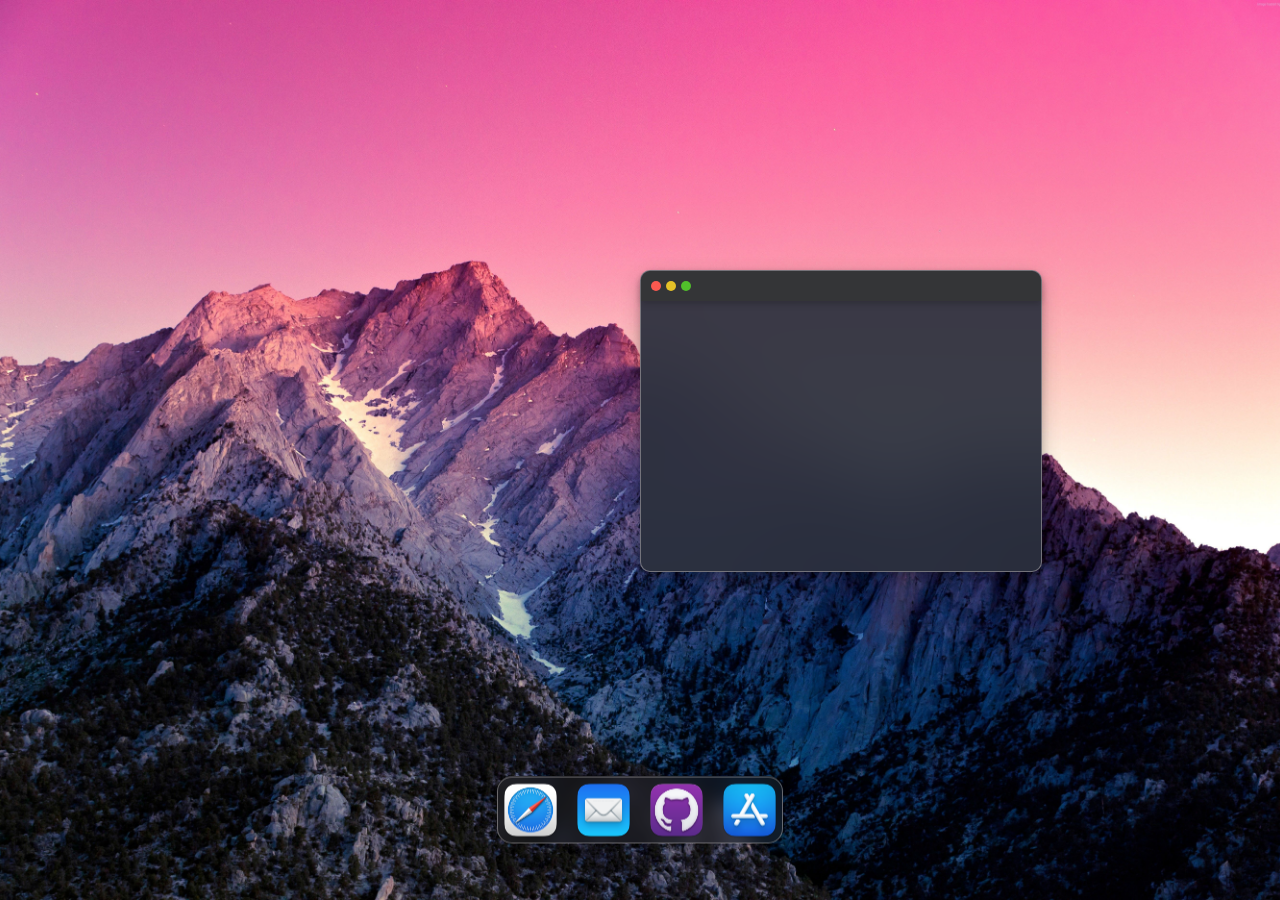
==== Insight/index.html @ 348e9885 "animation[shrink,grow]" ====
<!DOCTYPE html>
<html lang="en">

<head>
    <meta charset="UTF-8">
    <meta http-equiv="X-UA-Compatible" content="IE=edge">
    <meta name="viewport" content="width=device-width, initial-scale=1.0">
    <link rel="stylesheet" href="./src/css/style.css">
    <script src="./src/js/control.js" defer></script>
    
    <title>Insight</title>
</head>

<body>
    <header>
        <div class="animation">
            
        </div>
    </header>
    <main>
        <div id="safari" class="windowed">                        
            <div class="safari-panel">
                <div class="resizer"> </div>
                <div class="dots">
                    <div class="dot red"></div>
                    <div class="dot yellow" onclick="showApp('safari')"></div>
                    <div class="dot green" onclick="maximalize('safari')"></div>
                </div> 
            </div>
            <div class="safari-content">
            </div>
        </div>


        <div id="appstore" class="hidden">
            <div class="box place hidden"><div class="icon youtube" draggable="true" onclick="window.location.href='../MyTube/index.html'"></div></div>
            <div class="box place hidden"><div class="icon menu" draggable="true"></div></div>
            <div class="box place hidden"></div>
            <div class="box place hidden"></div>
            <div class="box place hidden"></div>
            <div class="box place hidden"></div>
            <div class="box place hidden"></div>
            <div class="box place hidden"></div>
        </div>       
    </main>
    <footer>
        <div class="main-panel place">
            <button class="icon safari" draggable="true" onclick="showApp('safari')"></button>
            <button class="icon mail" draggable="true" onclick="window.location.href='mailto:misuraskate@seznam.cz?subject=ahoj'"></button>
            <button class="icon github" draggable="true" onclick="window.location.href='https://github.com/Denisprosim'"></button>
            <button class="icon appstore" onclick="showApp('appstore')"></button>           
        </div>
    </footer>
</body>
<script src="./src/js/main.js"></script>
</html>
---- Insight/src/css/style.css ----
body {
    margin: 0;
    background-image: url(../img/mountains.jpg);
    background-size: cover;
    background-position: center center;
    background-repeat: no-repeat;
    background-attachment: fixed;
}
.main-panel {
    position: absolute;
    top: 90%;
    left: 50%;
    z-index: 10;
    -moz-transform: translateX(-50%) translateY(-50%);
    -webkit-transform: translateX(-50%) translateY(-50%);
    transform: translateX(-50%) translateY(-50%);
    height: auto;
    background-color:rgba(49, 49, 49, 0.247);
    backdrop-filter: blur(10px);
    -webkit-backdrop-filter: blur(10px);
    display: flex;
    flex-direction: row;
    justify-content: center;
    max-width: fit-content;
    border: 1px solid rgba(185, 181, 181, 0.507);
    gap: 0.5rem;
    border-radius: 15px;
    box-shadow: 0 2px 6px 0 rgba(0, 0, 0, 0.2),
     0 4px 18px 0 rgba(0, 0, 0, 0.19);

}

#safari {
    box-shadow: 0 4px 8px 0 rgba(0, 0, 0, 0.2),
    0 6px 20px 0 rgba(0, 0, 0, 0.19);
    background-color:#2a303cec;
    backdrop-filter: blur(40px);
}
@keyframes grow {
    0% {
        transform: scale(0);    
    }

    100% {
        transform: scale(1); 
    }
}
.hidden {
    display: none;
}
.grow {
    animation: grow 0.2s ease-out;
}
.shrink {
    animation: shrink 0.2s ease-in;
}

@keyframes shrink {
    0% {
        transform: scale(1);    
    }

    100% {
        transform: scale(0);
        display: none;
        
    }
}
.windowed {
    position: absolute;
    top: 30%;
    left: 50%;
    width: 400px;
    height: 300px;
    border: 1px solid rgba(185, 181, 181, 0.507);
    border-radius: 10px;
}
.fullsize {
    position: static;
    width: 100%;
    height: 100vh;
}
.safari-panel {
    position: relative;
    width: auto;
    height: 30px;
    border-radius: 10px 10px 0 0;
    background-color:#343537;
    background-color: linear-gradient(#323234, #38393b);
    box-shadow: 0 3px 7px 0 rgba(0, 0, 0, 0.2);
    
}
.resizer {
    position: relative;
    float: right;
    width: 10px;
    height: 10px;
    background-color: transparent;
}
.resizer:hover {
    cursor: sw-resize;
}
.dots {
    position: relative;
    top: 10px;
    left: 10px;
    display: flex;
    flex-direction: row;
    justify-content:left;
    gap: 5px;
}
.dot {
    width: 10px;
    height: 10px;
    border-radius: 50%;  
}
.dot:hover {
    border: 0.5px solid rgba(185, 181, 181, 0.507);
    cursor: pointer;
}

.green {background-color: #51c02b;}
.red {background-color: #fc5950;}
.yellow {background-color: #e4c128;}

#appstore {
    margin-top: 100px;
    background-color: #333;
    max-width: fit-content;
    display: grid;
    grid-template-columns: auto auto auto auto;
    margin: auto;
}

.box {
    width: 60px;
    height: 60px;
}
.icon { 
    place-self: center;
    background-size: cover;
    border: none;
    background-color: transparent;
    height: 65px;
    width: 65px;  
    border-radius: 10px;
    transition: all .2s ease-in-out;  
}
.icon:hover {
    transform: scale(1.1);
    cursor: pointer;
}
.icon:active {
    transform: scale(0.9);
}


.menu {background-image: url(../img/finder.png);}
.mail {background-image: url(../img/mail.png);}
.github {background-image: url(../img/github.png);}
.appstore {background-image: url(../img/appstore.png);}
.youtube {background-image: url(../img/youtube.png);}
.safari {background-image: url(../img/safari.png);}
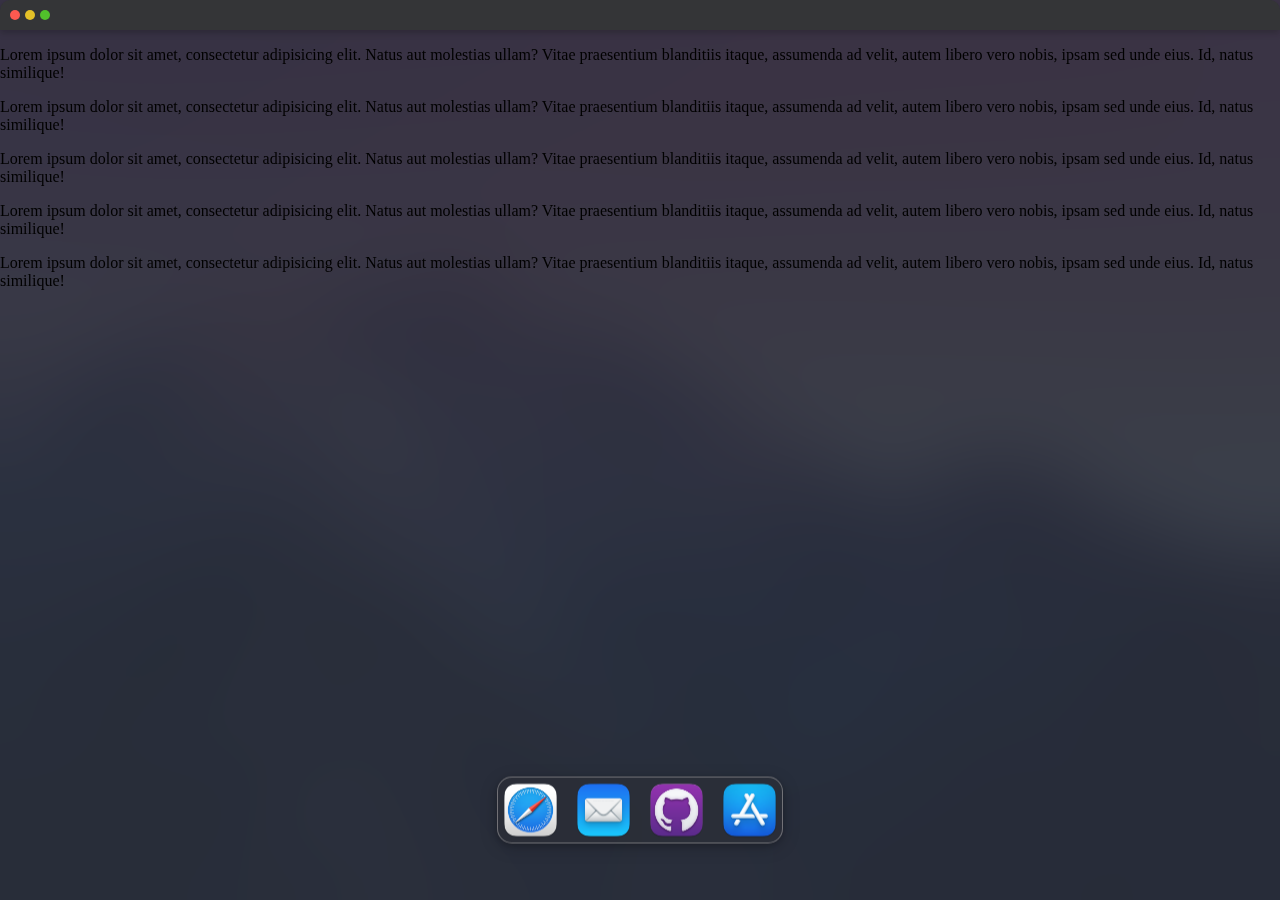
==== commit 806c82b3: "minor bugfix + more bugs appear" ====
--- a/Insight/index.html
+++ b/Insight/index.html
@@ -6,49 +6,62 @@
     <meta http-equiv="X-UA-Compatible" content="IE=edge">
     <meta name="viewport" content="width=device-width, initial-scale=1.0">
     <link rel="stylesheet" href="./src/css/style.css">
+    <link rel="stylesheet" href="./src/css/portfolio.css">
     <script src="./src/js/control.js" defer></script>
-    
+
     <title>Insight</title>
 </head>
 
 <body>
-    <header>
-        <div class="animation">
-            
-        </div>
-    </header>
+    <footer>
+
+    </footer>
     <main>
-        <div id="safari" class="windowed">                        
+        <div id="safari" class="fullsize">
+            <div class="resizer se"> </div>
             <div class="safari-panel">
-                <div class="resizer"> </div>
                 <div class="dots">
                     <div class="dot red"></div>
                     <div class="dot yellow" onclick="showApp('safari')"></div>
                     <div class="dot green" onclick="maximalize('safari')"></div>
-                </div> 
+                </div>
             </div>
             <div class="safari-content">
+                <div class="safari-content-header">                  
+                </div>
+                <div class="safari-content-main">
+                    <p>Lorem ipsum dolor sit amet, consectetur adipisicing elit. Natus aut molestias ullam? Vitae praesentium blanditiis itaque, assumenda ad velit, autem libero vero nobis, ipsam sed unde eius. Id, natus similique!</p>
+                    <p>Lorem ipsum dolor sit amet, consectetur adipisicing elit. Natus aut molestias ullam? Vitae praesentium blanditiis itaque, assumenda ad velit, autem libero vero nobis, ipsam sed unde eius. Id, natus similique!</p>
+                    <p>Lorem ipsum dolor sit amet, consectetur adipisicing elit. Natus aut molestias ullam? Vitae praesentium blanditiis itaque, assumenda ad velit, autem libero vero nobis, ipsam sed unde eius. Id, natus similique!</p>
+                    <p>Lorem ipsum dolor sit amet, consectetur adipisicing elit. Natus aut molestias ullam? Vitae praesentium blanditiis itaque, assumenda ad velit, autem libero vero nobis, ipsam sed unde eius. Id, natus similique!</p>
+                    <p>Lorem ipsum dolor sit amet, consectetur adipisicing elit. Natus aut molestias ullam? Vitae praesentium blanditiis itaque, assumenda ad velit, autem libero vero nobis, ipsam sed unde eius. Id, natus similique!</p>
+                </div>
+                <div class="safari-content-footer"></div>
             </div>
         </div>
-
-
         <div id="appstore" class="hidden">
-            <div class="box place hidden"><div class="icon youtube" draggable="true" onclick="window.location.href='../MyTube/index.html'"></div></div>
-            <div class="box place hidden"><div class="icon menu" draggable="true"></div></div>
+            <div class="box place hidden">
+                <div class="icon youtube" draggable="true" onclick="window.location.href='../MyTube/index.html'"></div>
+            </div>
+            <div class="box place hidden">
+                <div class="icon menu" draggable="true"></div>
+            </div>
             <div class="box place hidden"></div>
             <div class="box place hidden"></div>
             <div class="box place hidden"></div>
             <div class="box place hidden"></div>
             <div class="box place hidden"></div>
             <div class="box place hidden"></div>
-        </div>       
+        </div>
     </main>
     <footer>
         <div class="main-panel place">
             <button class="icon safari" draggable="true" onclick="showApp('safari')"></button>
-            <button class="icon mail" draggable="true" onclick="window.location.href='mailto:misuraskate@seznam.cz?subject=ahoj'"></button>
-            <button class="icon github" draggable="true" onclick="window.location.href='https://github.com/Denisprosim'"></button>
-            <button class="icon appstore" onclick="showApp('appstore')"></button>           
+            <button class="icon mail" draggable="true"
+                onclick="window.location.href='mailto:misuraskate@seznam.cz?subject=ahoj'"></button>
+            <button class="icon github" draggable="true"
+                onclick="window.location.href='https://github.com/Denisprosim'"></button>
+            <button class="icon appstore" onclick="showApp('appstore')"></button>
         </div>
     </footer>
 </body>
--- a/Insight/src/css/style.css
+++ b/Insight/src/css/style.css
@@ -27,14 +27,18 @@
     border-radius: 15px;
     box-shadow: 0 2px 6px 0 rgba(0, 0, 0, 0.2),
      0 4px 18px 0 rgba(0, 0, 0, 0.19);
+}
+#safari {
 
-}
-
-#safari {
-    box-shadow: 0 4px 8px 0 rgba(0, 0, 0, 0.2),
-    0 6px 20px 0 rgba(0, 0, 0, 0.19);
+    box-shadow: rgba(0, 0, 0, 0.56) 0px 22px 70px 4px;
     background-color:#2a303cec;
     backdrop-filter: blur(40px);
+}
+.hidden {
+    display: none;
+}
+.grow-animation {
+    animation: grow 0.2s ease-out;
 }
 @keyframes grow {
     0% {
@@ -45,40 +49,52 @@
         transform: scale(1); 
     }
 }
-.hidden {
-    display: none;
-}
-.grow {
-    animation: grow 0.2s ease-out;
-}
-.shrink {
+.shrink-animation {
     animation: shrink 0.2s ease-in;
 }
-
 @keyframes shrink {
     0% {
         transform: scale(1);    
     }
-
     100% {
         transform: scale(0);
         display: none;
-        
     }
 }
 .windowed {
     position: absolute;
     top: 30%;
-    left: 50%;
-    width: 400px;
-    height: 300px;
+    left: 40%;
+    min-width: 300px;
+    min-height: 200px;
     border: 1px solid rgba(185, 181, 181, 0.507);
     border-radius: 10px;
 }
+@keyframes shrinkWindowed {
+    0% {
+        transform: scale(1);    
+    }
+    100% {
+        transform: scale(0);
+        display: none;
+    }
+}
 .fullsize {
-    position: static;
+    animation: growFullsize 0.2s ease-out; 
+    position: fixed;
+    left: 0;
+    top: 0;
     width: 100%;
-    height: 100vh;
+    height: 100vh;   
+}
+@keyframes growFullsize {
+    0% {
+        transform: scale(0);    
+    }
+    100% {
+        transform: scale(1);
+        display: none;
+    }
 }
 .safari-panel {
     position: relative;
@@ -91,14 +107,16 @@
     
 }
 .resizer {
-    position: relative;
-    float: right;
+    position: absolute;
     width: 10px;
     height: 10px;
+    z-index: 1;
     background-color: transparent;
 }
-.resizer:hover {
-    cursor: sw-resize;
+.se {
+    bottom: +1px;
+    right: +1px;
+    cursor: se-resize;
 }
 .dots {
     position: relative;
@@ -115,7 +133,6 @@
     border-radius: 50%;  
 }
 .dot:hover {
-    border: 0.5px solid rgba(185, 181, 181, 0.507);
     cursor: pointer;
 }
 
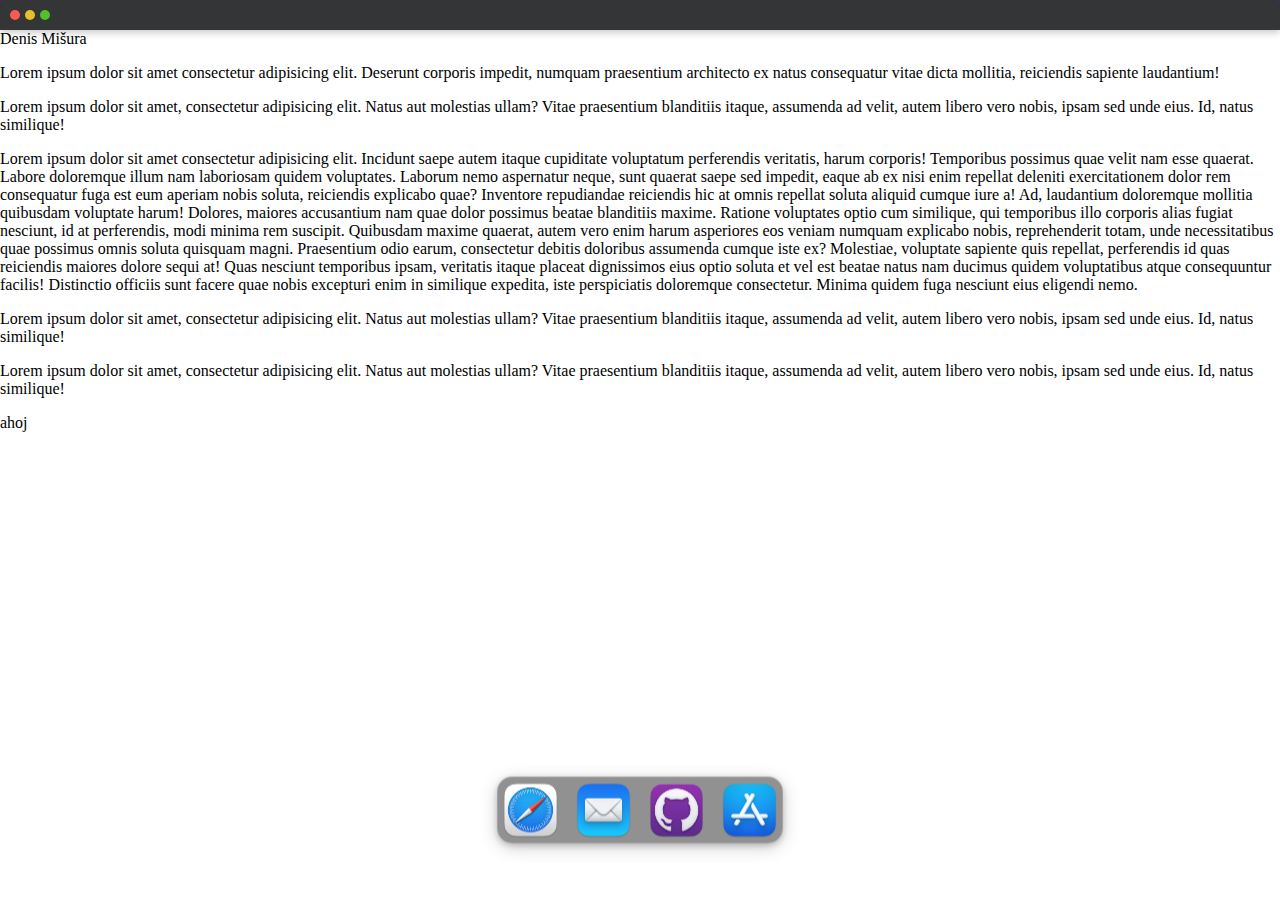
==== commit 9cc6c77b: "overflow feature" ====
--- a/Insight/index.html
+++ b/Insight/index.html
@@ -13,9 +13,9 @@
 </head>
 
 <body>
-    <footer>
+    <header>
 
-    </footer>
+    </header>
     <main>
         <div id="safari" class="fullsize">
             <div class="resizer se"> </div>
@@ -27,16 +27,19 @@
                 </div>
             </div>
             <div class="safari-content">
-                <div class="safari-content-header">                  
+                <div class="safari-content-header"> 
+                    Denis Mišura                 
                 </div>
                 <div class="safari-content-main">
+                    <p>Lorem ipsum dolor sit amet consectetur adipisicing elit. Deserunt corporis impedit, numquam praesentium architecto ex natus consequatur vitae dicta mollitia, reiciendis sapiente laudantium!</p>
                     <p>Lorem ipsum dolor sit amet, consectetur adipisicing elit. Natus aut molestias ullam? Vitae praesentium blanditiis itaque, assumenda ad velit, autem libero vero nobis, ipsam sed unde eius. Id, natus similique!</p>
-                    <p>Lorem ipsum dolor sit amet, consectetur adipisicing elit. Natus aut molestias ullam? Vitae praesentium blanditiis itaque, assumenda ad velit, autem libero vero nobis, ipsam sed unde eius. Id, natus similique!</p>
-                    <p>Lorem ipsum dolor sit amet, consectetur adipisicing elit. Natus aut molestias ullam? Vitae praesentium blanditiis itaque, assumenda ad velit, autem libero vero nobis, ipsam sed unde eius. Id, natus similique!</p>
+                    <p>Lorem ipsum dolor sit amet consectetur adipisicing elit. Incidunt saepe autem itaque cupiditate voluptatum perferendis veritatis, harum corporis! Temporibus possimus quae velit nam esse quaerat. Labore doloremque illum nam laboriosam quidem voluptates. Laborum nemo aspernatur neque, sunt quaerat saepe sed impedit, eaque ab ex nisi enim repellat deleniti exercitationem dolor rem consequatur fuga est eum aperiam nobis soluta, reiciendis explicabo quae? Inventore repudiandae reiciendis hic at omnis repellat soluta aliquid cumque iure a! Ad, laudantium doloremque mollitia quibusdam voluptate harum! Dolores, maiores accusantium nam quae dolor possimus beatae blanditiis maxime. Ratione voluptates optio cum similique, qui temporibus illo corporis alias fugiat nesciunt, id at perferendis, modi minima rem suscipit. Quibusdam maxime quaerat, autem vero enim harum asperiores eos veniam numquam explicabo nobis, reprehenderit totam, unde necessitatibus quae possimus omnis soluta quisquam magni. Praesentium odio earum, consectetur debitis doloribus assumenda cumque iste ex? Molestiae, voluptate sapiente quis repellat, perferendis id quas reiciendis maiores dolore sequi at! Quas nesciunt temporibus ipsam, veritatis itaque placeat dignissimos eius optio soluta et vel est beatae natus nam ducimus quidem voluptatibus atque consequuntur facilis! Distinctio officiis sunt facere quae nobis excepturi enim in similique expedita, iste perspiciatis doloremque consectetur. Minima quidem fuga nesciunt eius eligendi nemo.</p>
                     <p>Lorem ipsum dolor sit amet, consectetur adipisicing elit. Natus aut molestias ullam? Vitae praesentium blanditiis itaque, assumenda ad velit, autem libero vero nobis, ipsam sed unde eius. Id, natus similique!</p>
                     <p>Lorem ipsum dolor sit amet, consectetur adipisicing elit. Natus aut molestias ullam? Vitae praesentium blanditiis itaque, assumenda ad velit, autem libero vero nobis, ipsam sed unde eius. Id, natus similique!</p>
                 </div>
-                <div class="safari-content-footer"></div>
+                <div class="safari-content-footer">
+                    <p>ahoj</p>
+                </div>
             </div>
         </div>
         <div id="appstore" class="hidden">
--- a/Insight/src/css/style.css
+++ b/Insight/src/css/style.css
@@ -7,7 +7,7 @@
     background-attachment: fixed;
 }
 .main-panel {
-    position: absolute;
+    position: fixed;
     top: 90%;
     left: 50%;
     z-index: 10;
@@ -15,7 +15,7 @@
     -webkit-transform: translateX(-50%) translateY(-50%);
     transform: translateX(-50%) translateY(-50%);
     height: auto;
-    background-color:rgba(49, 49, 49, 0.247);
+    background-color:rgba(49, 49, 49, 0.534);
     backdrop-filter: blur(10px);
     -webkit-backdrop-filter: blur(10px);
     display: flex;
--- a/Insight/src/css/portfolio.css
+++ b/Insight/src/css/portfolio.css
@@ -0,0 +1,6 @@
+.safari-content {
+    height: inherit;
+    min-height: inherit;
+    overflow: scroll;    
+    background-color: white;
+}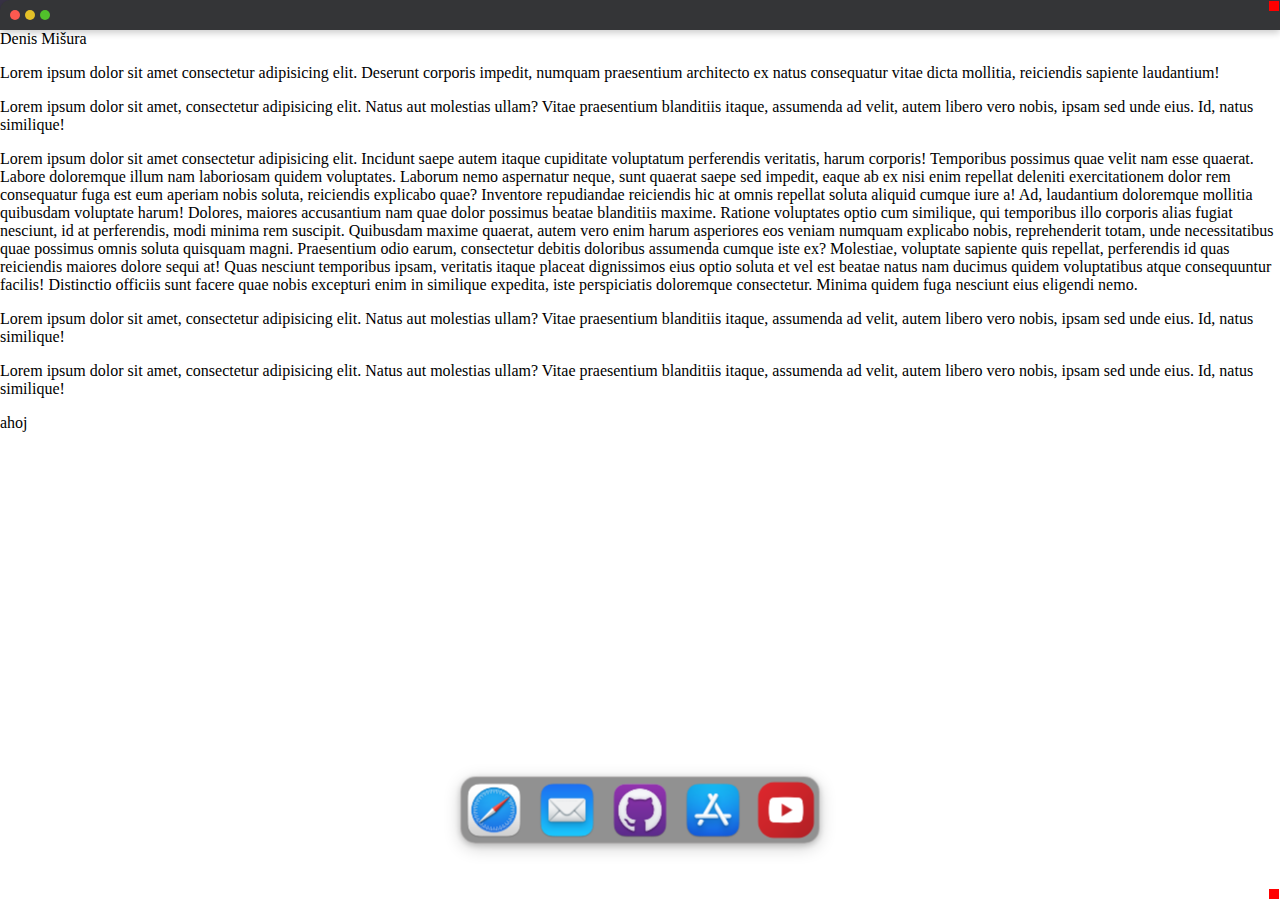
==== commit af216626: "minor bug solve" ====
--- a/Insight/index.html
+++ b/Insight/index.html
@@ -19,6 +19,7 @@
     <main>
         <div id="safari" class="fullsize">
             <div class="resizer se"> </div>
+            <div class="resizer ne"> </div>
             <div class="safari-panel">
                 <div class="dots">
                     <div class="dot red"></div>
@@ -38,24 +39,14 @@
                     <p>Lorem ipsum dolor sit amet, consectetur adipisicing elit. Natus aut molestias ullam? Vitae praesentium blanditiis itaque, assumenda ad velit, autem libero vero nobis, ipsam sed unde eius. Id, natus similique!</p>
                 </div>
                 <div class="safari-content-footer">
-                    <p>ahoj</p>
+                    <p>ahoj</p>                   
                 </div>
             </div>
         </div>
         <div id="appstore" class="hidden">
-            <div class="box place hidden">
-                <div class="icon youtube" draggable="true" onclick="window.location.href='../MyTube/index.html'"></div>
-            </div>
-            <div class="box place hidden">
-                <div class="icon menu" draggable="true"></div>
-            </div>
-            <div class="box place hidden"></div>
-            <div class="box place hidden"></div>
-            <div class="box place hidden"></div>
-            <div class="box place hidden"></div>
-            <div class="box place hidden"></div>
-            <div class="box place hidden"></div>
+            
         </div>
+
     </main>
     <footer>
         <div class="main-panel place">
@@ -65,6 +56,7 @@
             <button class="icon github" draggable="true"
                 onclick="window.location.href='https://github.com/Denisprosim'"></button>
             <button class="icon appstore" onclick="showApp('appstore')"></button>
+            <button class="icon youtube" draggable="true" onclick="window.location.href='../MyTube/index.html'"></button>
         </div>
     </footer>
 </body>
--- a/Insight/src/css/style.css
+++ b/Insight/src/css/style.css
@@ -29,7 +29,6 @@
      0 4px 18px 0 rgba(0, 0, 0, 0.19);
 }
 #safari {
-
     box-shadow: rgba(0, 0, 0, 0.56) 0px 22px 70px 4px;
     background-color:#2a303cec;
     backdrop-filter: blur(40px);
@@ -50,6 +49,7 @@
     }
 }
 .shrink-animation {
+    
     animation: shrink 0.2s ease-in;
 }
 @keyframes shrink {
@@ -66,6 +66,8 @@
     top: 30%;
     left: 40%;
     min-width: 300px;
+    width: 600px;
+    height: 500px;
     min-height: 200px;
     border: 1px solid rgba(185, 181, 181, 0.507);
     border-radius: 10px;
@@ -111,12 +113,17 @@
     width: 10px;
     height: 10px;
     z-index: 1;
-    background-color: transparent;
+    background-color: red;
 }
 .se {
     bottom: +1px;
     right: +1px;
     cursor: se-resize;
+}
+.ne {
+    top: +1px;
+    right: +1px;
+    cursor: ne-resize;
 }
 .dots {
     position: relative;
@@ -141,12 +148,15 @@
 .yellow {background-color: #e4c128;}
 
 #appstore {
-    margin-top: 100px;
+    width: 500px;
+    height: 100px;
     background-color: #333;
-    max-width: fit-content;
-    display: grid;
-    grid-template-columns: auto auto auto auto;
-    margin: auto;
+    position: fixed;
+    position: fixed;
+    top: 50%;
+    left: 50%;
+    transform: translate(-50%, -50%);
+    z-index: 10;
 }
 
 .box {
--- a/Insight/src/css/portfolio.css
+++ b/Insight/src/css/portfolio.css
@@ -1,6 +1,6 @@
 .safari-content {
     height: inherit;
     min-height: inherit;
-    overflow: scroll;    
+    overflow-y: scroll;    
     background-color: white;
 }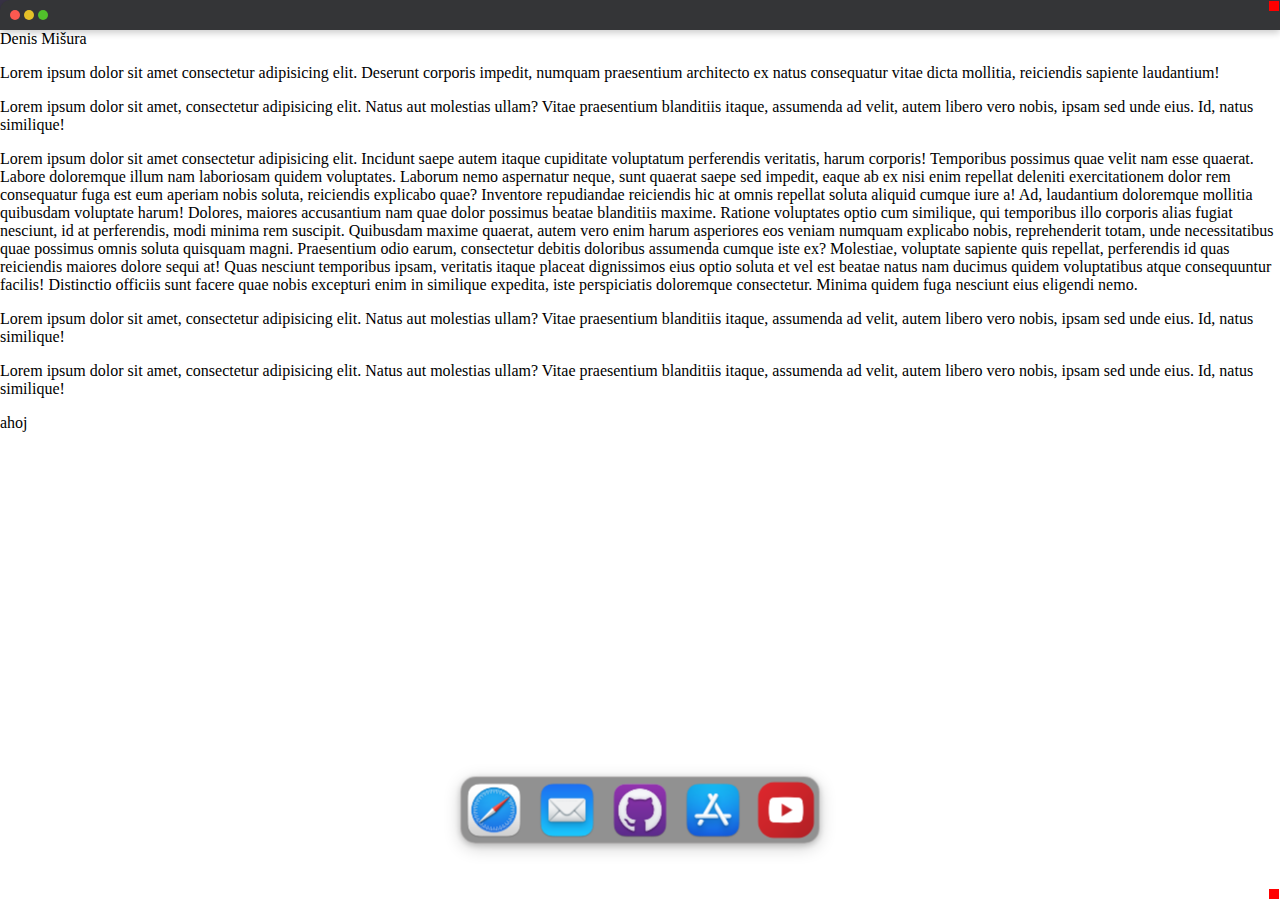
==== commit c27909ad: "Mail window addon" ====
--- a/Insight/index.html
+++ b/Insight/index.html
@@ -17,10 +17,10 @@
 
     </header>
     <main>
-        <div id="safari" class="fullsize">
+        <div id="safari" class="shadow fullsize">
             <div class="resizer se"> </div>
             <div class="resizer ne"> </div>
-            <div class="safari-panel">
+            <div class="panel">
                 <div class="dots">
                     <div class="dot red"></div>
                     <div class="dot yellow" onclick="showApp('safari')"></div>
@@ -43,7 +43,18 @@
                 </div>
             </div>
         </div>
-        <div id="appstore" class="hidden">
+        <div id="mail" class="shadow windowed hidden">
+            <div class="resizer se"> </div>
+            <div class="resizer ne"> </div>
+            <div class="panel">
+                <div class="dots">
+                    <div class="dot red"></div>
+                    <div class="dot yellow" onclick="showApp('mail')"></div>
+                    <div class="dot green" onclick="maximalize('mail')"></div>
+                </div>
+            </div>
+        </div>
+        <div id="appstore" class="hidden place">
             
         </div>
 
@@ -51,8 +62,7 @@
     <footer>
         <div class="main-panel place">
             <button class="icon safari" draggable="true" onclick="showApp('safari')"></button>
-            <button class="icon mail" draggable="true"
-                onclick="window.location.href='mailto:misuraskate@seznam.cz?subject=ahoj'"></button>
+            <button class="icon mail" draggable="true" onclick="showApp('mail')"></button>
             <button class="icon github" draggable="true"
                 onclick="window.location.href='https://github.com/Denisprosim'"></button>
             <button class="icon appstore" onclick="showApp('appstore')"></button>
--- a/Insight/src/css/style.css
+++ b/Insight/src/css/style.css
@@ -28,13 +28,16 @@
     box-shadow: 0 2px 6px 0 rgba(0, 0, 0, 0.2),
      0 4px 18px 0 rgba(0, 0, 0, 0.19);
 }
-#safari {
-    box-shadow: rgba(0, 0, 0, 0.56) 0px 22px 70px 4px;
+.shadow {
+    box-shadow: rgba(0, 0, 0, 0.90) 0px 22px 70px 4px;
     background-color:#2a303cec;
     backdrop-filter: blur(40px);
 }
 .hidden {
     display: none;
+}
+.active {
+    z-index: 10;
 }
 .grow-animation {
     animation: grow 0.2s ease-out;
@@ -98,7 +101,7 @@
         display: none;
     }
 }
-.safari-panel {
+.panel {
     position: relative;
     width: auto;
     height: 30px;
@@ -127,14 +130,13 @@
 }
 .dots {
     position: relative;
-    top: 10px;
+    top: 6px;
     left: 10px;
-    display: flex;
-    flex-direction: row;
-    justify-content:left;
+    width:50px;
     gap: 5px;
 }
 .dot {
+    display: inline-block;
     width: 10px;
     height: 10px;
     border-radius: 50%;  
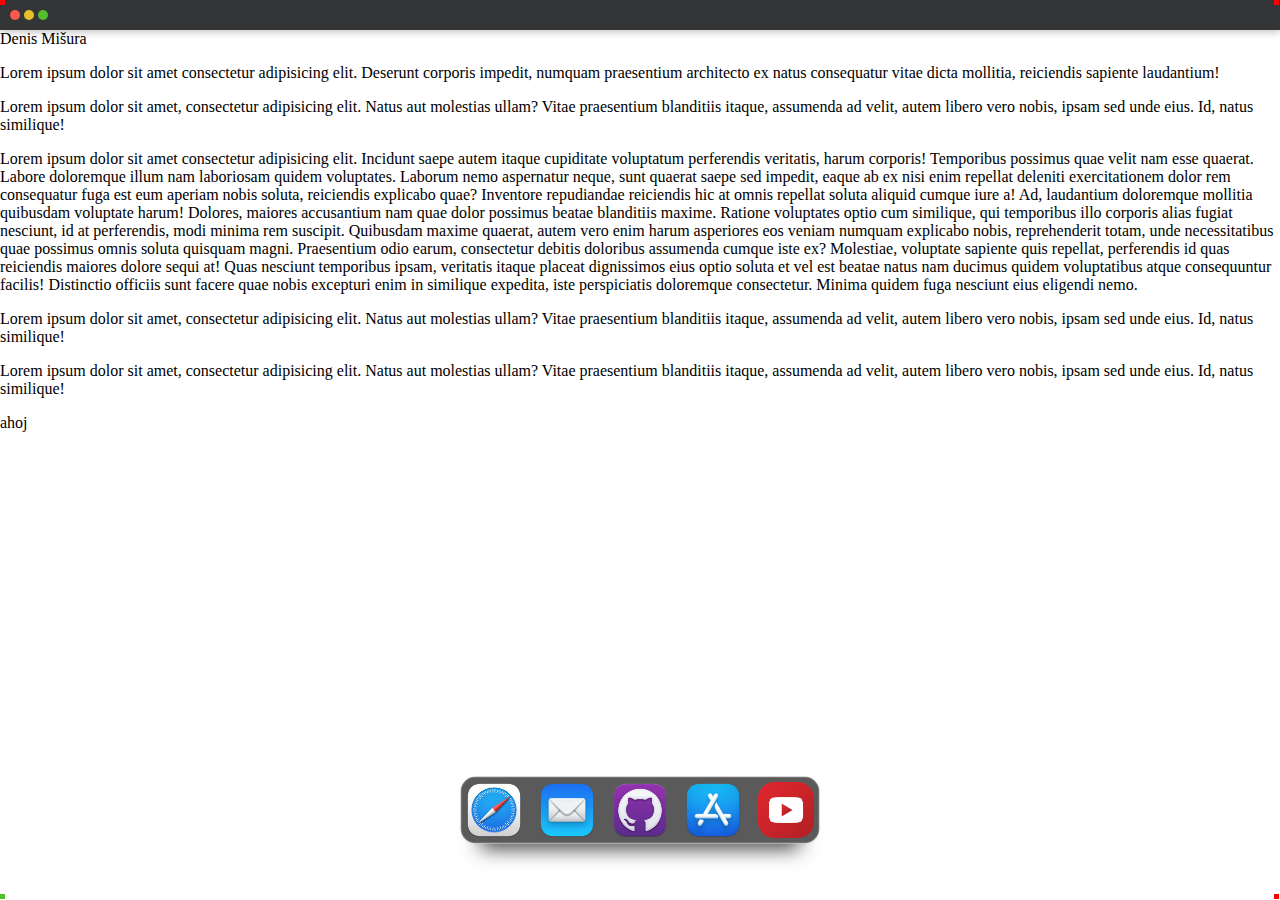
==== commit 253da14f: "resizer update" ====
--- a/Insight/index.html
+++ b/Insight/index.html
@@ -20,6 +20,8 @@
         <div id="safari" class="shadow fullsize">
             <div class="resizer se"> </div>
             <div class="resizer ne"> </div>
+            <div class="resizer sw"> </div>
+            <div class="resizer nw"> </div>
             <div class="panel">
                 <div class="dots">
                     <div class="dot red"></div>
@@ -66,7 +68,8 @@
             <button class="icon github" draggable="true"
                 onclick="window.location.href='https://github.com/Denisprosim'"></button>
             <button class="icon appstore" onclick="showApp('appstore')"></button>
-            <button class="icon youtube" draggable="true" onclick="window.location.href='../MyTube/index.html'"></button>
+            <button class="icon youtube" draggable="true" 
+                onclick="window.location.href='../MyTube/index.html'"></button>
         </div>
     </footer>
 </body>
--- a/Insight/src/css/style.css
+++ b/Insight/src/css/style.css
@@ -15,9 +15,7 @@
     -webkit-transform: translateX(-50%) translateY(-50%);
     transform: translateX(-50%) translateY(-50%);
     height: auto;
-    background-color:rgba(49, 49, 49, 0.534);
-    backdrop-filter: blur(10px);
-    -webkit-backdrop-filter: blur(10px);
+    background-color:rgba(49, 49, 49, 0.80);
     display: flex;
     flex-direction: row;
     justify-content: center;
@@ -25,8 +23,7 @@
     border: 1px solid rgba(185, 181, 181, 0.507);
     gap: 0.5rem;
     border-radius: 15px;
-    box-shadow: 0 2px 6px 0 rgba(0, 0, 0, 0.2),
-     0 4px 18px 0 rgba(0, 0, 0, 0.19);
+    box-shadow: rgba(0, 0, 0, 0.75) 0px 25px 20px -20px;
 }
 .shadow {
     box-shadow: rgba(0, 0, 0, 0.90) 0px 22px 70px 4px;
@@ -57,7 +54,7 @@
 }
 @keyframes shrink {
     0% {
-        transform: scale(1);    
+        transform: scale(1);  
     }
     100% {
         transform: scale(0);
@@ -113,8 +110,8 @@
 }
 .resizer {
     position: absolute;
-    width: 10px;
-    height: 10px;
+    width: 5px;
+    height: 5px;
     z-index: 1;
     background-color: red;
 }
@@ -124,9 +121,16 @@
     cursor: se-resize;
 }
 .ne {
-    top: +1px;
     right: +1px;
     cursor: ne-resize;
+}
+.sw {
+    bottom: +1px;
+    background-color: #51c02b;
+    cursor: sw-resize;
+}
+.nw {
+    cursor: nw-resize;
 }
 .dots {
     position: relative;
--- a/Insight/src/css/portfolio.css
+++ b/Insight/src/css/portfolio.css
@@ -1,6 +1,6 @@
 .safari-content {
-    height: inherit;
+    height: calc(100% - 30px);
     min-height: inherit;
-    overflow-y: scroll;    
+    overflow-y: auto;    
     background-color: white;
 }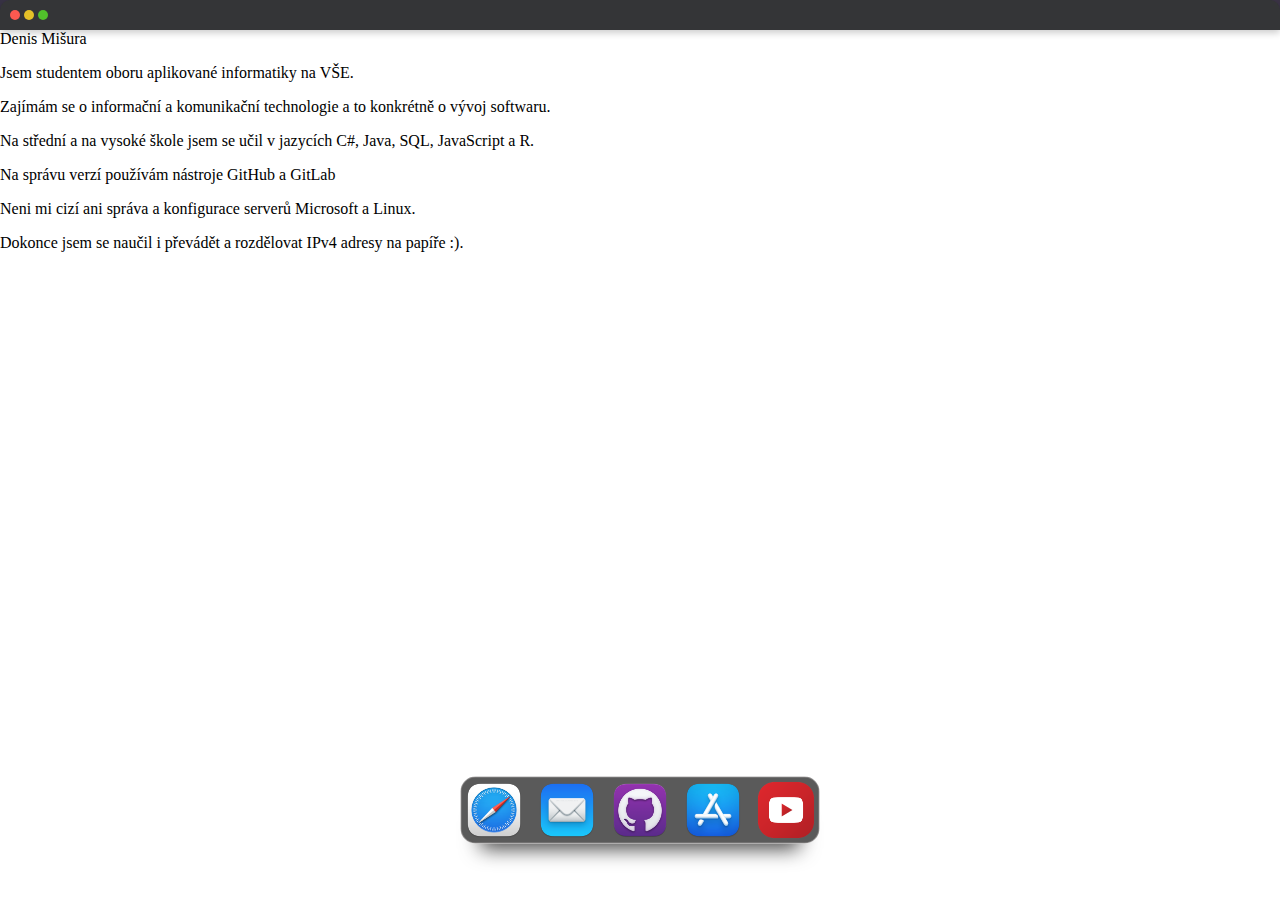
==== commit 79b6872c: "Portoflio edit" ====
--- a/Insight/index.html
+++ b/Insight/index.html
@@ -19,9 +19,8 @@
     <main>
         <div id="safari" class="shadow fullsize">
             <div class="resizer se"> </div>
-            <div class="resizer ne"> </div>
-            <div class="resizer sw"> </div>
-            <div class="resizer nw"> </div>
+            <div class="resizer e"> </div>
+            <div class="resizer s"> </div>
             <div class="panel">
                 <div class="dots">
                     <div class="dot red"></div>
@@ -34,20 +33,21 @@
                     Denis Mišura                 
                 </div>
                 <div class="safari-content-main">
-                    <p>Lorem ipsum dolor sit amet consectetur adipisicing elit. Deserunt corporis impedit, numquam praesentium architecto ex natus consequatur vitae dicta mollitia, reiciendis sapiente laudantium!</p>
-                    <p>Lorem ipsum dolor sit amet, consectetur adipisicing elit. Natus aut molestias ullam? Vitae praesentium blanditiis itaque, assumenda ad velit, autem libero vero nobis, ipsam sed unde eius. Id, natus similique!</p>
-                    <p>Lorem ipsum dolor sit amet consectetur adipisicing elit. Incidunt saepe autem itaque cupiditate voluptatum perferendis veritatis, harum corporis! Temporibus possimus quae velit nam esse quaerat. Labore doloremque illum nam laboriosam quidem voluptates. Laborum nemo aspernatur neque, sunt quaerat saepe sed impedit, eaque ab ex nisi enim repellat deleniti exercitationem dolor rem consequatur fuga est eum aperiam nobis soluta, reiciendis explicabo quae? Inventore repudiandae reiciendis hic at omnis repellat soluta aliquid cumque iure a! Ad, laudantium doloremque mollitia quibusdam voluptate harum! Dolores, maiores accusantium nam quae dolor possimus beatae blanditiis maxime. Ratione voluptates optio cum similique, qui temporibus illo corporis alias fugiat nesciunt, id at perferendis, modi minima rem suscipit. Quibusdam maxime quaerat, autem vero enim harum asperiores eos veniam numquam explicabo nobis, reprehenderit totam, unde necessitatibus quae possimus omnis soluta quisquam magni. Praesentium odio earum, consectetur debitis doloribus assumenda cumque iste ex? Molestiae, voluptate sapiente quis repellat, perferendis id quas reiciendis maiores dolore sequi at! Quas nesciunt temporibus ipsam, veritatis itaque placeat dignissimos eius optio soluta et vel est beatae natus nam ducimus quidem voluptatibus atque consequuntur facilis! Distinctio officiis sunt facere quae nobis excepturi enim in similique expedita, iste perspiciatis doloremque consectetur. Minima quidem fuga nesciunt eius eligendi nemo.</p>
-                    <p>Lorem ipsum dolor sit amet, consectetur adipisicing elit. Natus aut molestias ullam? Vitae praesentium blanditiis itaque, assumenda ad velit, autem libero vero nobis, ipsam sed unde eius. Id, natus similique!</p>
-                    <p>Lorem ipsum dolor sit amet, consectetur adipisicing elit. Natus aut molestias ullam? Vitae praesentium blanditiis itaque, assumenda ad velit, autem libero vero nobis, ipsam sed unde eius. Id, natus similique!</p>
+                    <p>Jsem studentem oboru aplikované informatiky na VŠE.</p>
+                    <p>Zajímám se o informační a komunikační technologie a to konkrétně o vývoj softwaru.</p>
+                    <p>Na střední a na vysoké škole jsem se učil v jazycích C#, Java, SQL, JavaScript a R.</p>
+                    <p>Na správu verzí používám nástroje GitHub a GitLab</p>
+                    <p>Neni mi cizí ani správa a konfigurace serverů Microsoft a Linux.</p>
+                    <p>Dokonce jsem se naučil i převádět a rozdělovat IPv4 adresy na papíře :).</p>
                 </div>
-                <div class="safari-content-footer">
-                    <p>ahoj</p>                   
+                <div class="safari-content-footer">                   
                 </div>
             </div>
         </div>
         <div id="mail" class="shadow windowed hidden">
             <div class="resizer se"> </div>
-            <div class="resizer ne"> </div>
+            <div class="resizer e"> </div>
+            <div class="resizer s"> </div>
             <div class="panel">
                 <div class="dots">
                     <div class="dot red"></div>
--- a/Insight/src/css/style.css
+++ b/Insight/src/css/style.css
@@ -48,17 +48,18 @@
         transform: scale(1); 
     }
 }
-.shrink-animation {
-    
+.shrink-animation {  
     animation: shrink 0.2s ease-in;
 }
 @keyframes shrink {
     0% {
+        position: absolute;
         transform: scale(1);  
     }
     100% {
         transform: scale(0);
         display: none;
+        color: red;
     }
 }
 .windowed {
@@ -72,15 +73,6 @@
     border: 1px solid rgba(185, 181, 181, 0.507);
     border-radius: 10px;
 }
-@keyframes shrinkWindowed {
-    0% {
-        transform: scale(1);    
-    }
-    100% {
-        transform: scale(0);
-        display: none;
-    }
-}
 .fullsize {
     animation: growFullsize 0.2s ease-out; 
     position: fixed;
@@ -90,7 +82,7 @@
     height: 100vh;   
 }
 @keyframes growFullsize {
-    0% {
+    0% {       
         transform: scale(0);    
     }
     100% {
@@ -105,29 +97,29 @@
     border-radius: 10px 10px 0 0;
     background-color:#343537;
     background-color: linear-gradient(#323234, #38393b);
-    box-shadow: 0 3px 7px 0 rgba(0, 0, 0, 0.2);
-    
+    box-shadow: 0 3px 7px 0 rgba(0, 0, 0, 0.2);  
 }
 .resizer {
     position: absolute;
     width: 5px;
     height: 5px;
     z-index: 1;
-    background-color: red;
+    background-color: transparent;
 }
 .se {
-    bottom: +1px;
-    right: +1px;
+    bottom: 0px;
+    right: 0px;
     cursor: se-resize;
 }
-.ne {
-    right: +1px;
-    cursor: ne-resize;
+.e {
+    height: 99%;
+    right: 0px;
+    cursor: e-resize;
 }
-.sw {
-    bottom: +1px;
-    background-color: #51c02b;
-    cursor: sw-resize;
+.s {
+    bottom: 0px;
+    width: 99%;
+    cursor: s-resize;
 }
 .nw {
     cursor: nw-resize;
--- a/Insight/src/css/portfolio.css
+++ b/Insight/src/css/portfolio.css
@@ -1,6 +1,6 @@
 .safari-content {
     height: calc(100% - 30px);
-    min-height: inherit;
+    min-height: 170px;
     overflow-y: auto;    
     background-color: white;
 }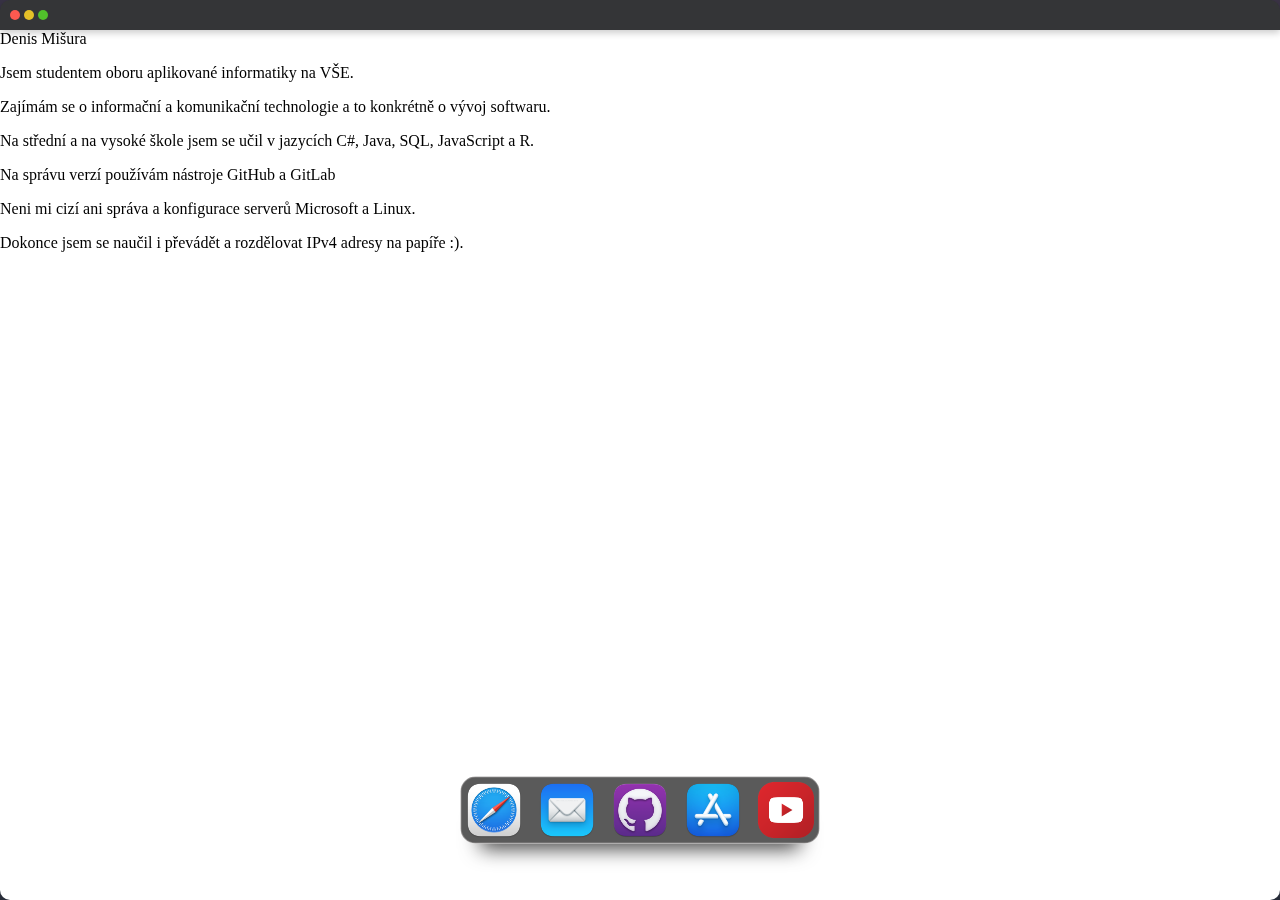
==== commit b0692cf5: "Smallscreen media BASIC" ====
--- a/Insight/index.html
+++ b/Insight/index.html
@@ -1,5 +1,5 @@
 <!DOCTYPE html>
-<html lang="en">
+<html lang="cs">
 
 <head>
     <meta charset="UTF-8">
@@ -8,6 +8,10 @@
     <link rel="stylesheet" href="./src/css/style.css">
     <link rel="stylesheet" href="./src/css/portfolio.css">
     <script src="./src/js/control.js" defer></script>
+    <link rel="preconnect" href="https://fonts.googleapis.com">
+    <link rel="preconnect" href="https://fonts.gstatic.com" crossorigin>
+    <link href="https://fonts.googleapis.com/css2?family=Arimo&display=swap" rel="stylesheet">
+    <link rel="stylesheet" media="screen and (max-width: 600px)" href="./src/css/smallscreen.css">
 
     <title>Insight</title>
 </head>
@@ -17,7 +21,7 @@
 
     </header>
     <main>
-        <div id="safari" class="shadow fullsize">
+        <div id="safari" class="shadow fullsize active">
             <div class="resizer se"> </div>
             <div class="resizer e"> </div>
             <div class="resizer s"> </div>
@@ -29,8 +33,8 @@
                 </div>
             </div>
             <div class="safari-content">
-                <div class="safari-content-header"> 
-                    Denis Mišura                 
+                <div class="safari-content-header">
+                    Denis Mišura
                 </div>
                 <div class="safari-content-main">
                     <p>Jsem studentem oboru aplikované informatiky na VŠE.</p>
@@ -40,11 +44,11 @@
                     <p>Neni mi cizí ani správa a konfigurace serverů Microsoft a Linux.</p>
                     <p>Dokonce jsem se naučil i převádět a rozdělovat IPv4 adresy na papíře :).</p>
                 </div>
-                <div class="safari-content-footer">                   
+                <div class="safari-content-footer">
                 </div>
             </div>
         </div>
-        <div id="mail" class="shadow windowed hidden">
+        <div id="mail" class="shadow fullsize hidden">
             <div class="resizer se"> </div>
             <div class="resizer e"> </div>
             <div class="resizer s"> </div>
@@ -55,9 +59,31 @@
                     <div class="dot green" onclick="maximalize('mail')"></div>
                 </div>
             </div>
+            <form action="https://formsubmit.co/misd01@vse.cz" class="mail-form" method="POST">
+                <div class="mail-contact">
+                    <span class="mail-item">
+                        <label class="mail-label">Jméno:</label>
+                        <input type="text" name="name" required>
+                    </span>
+                    <hr>
+                    <span class="mail-item">
+                        <label class="mail-label">Email:</label>
+                        <input type="email" name="email" required>
+                    </span>
+                    <hr>
+                    <span class="mail-item">
+                        <label class="mail-label">Předmět:</label>
+                        <input type="text" name="subject">
+                    </span>
+                </div>
+                <div class="mail-action">
+                    <input type="text" name="message" placeholder="..." class="mail-message">
+                    <button type="submit">Odeslat</button>
+                </div>
+            </form>
         </div>
         <div id="appstore" class="hidden place">
-            
+
         </div>
 
     </main>
@@ -68,10 +94,11 @@
             <button class="icon github" draggable="true"
                 onclick="window.location.href='https://github.com/Denisprosim'"></button>
             <button class="icon appstore" onclick="showApp('appstore')"></button>
-            <button class="icon youtube" draggable="true" 
+            <button class="icon youtube" draggable="true"
                 onclick="window.location.href='../MyTube/index.html'"></button>
         </div>
     </footer>
 </body>
 <script src="./src/js/main.js"></script>
+
 </html>--- a/Insight/src/css/style.css
+++ b/Insight/src/css/style.css
@@ -41,10 +41,12 @@
 }
 @keyframes grow {
     0% {
-        transform: scale(0);    
+        transform: scale(0);
+        opacity: 0;    
     }
 
     100% {
+        opacity: 1;
         transform: scale(1); 
     }
 }
@@ -57,9 +59,8 @@
         transform: scale(1);  
     }
     100% {
+        opacity: 0;
         transform: scale(0);
-        display: none;
-        color: red;
     }
 }
 .windowed {
@@ -70,7 +71,7 @@
     width: 600px;
     height: 500px;
     min-height: 200px;
-    border: 1px solid rgba(185, 181, 181, 0.507);
+    border: 2px solid rgba(185, 181, 181, 0.507);
     border-radius: 10px;
 }
 .fullsize {
@@ -79,7 +80,7 @@
     left: 0;
     top: 0;
     width: 100%;
-    height: 100vh;   
+    height: 100vh; 
 }
 @keyframes growFullsize {
     0% {       
@@ -178,7 +179,37 @@
 .icon:active {
     transform: scale(0.9);
 }
-
+.mail-form {
+    height: calc(100% - 30px);
+    font-family: 'Arimo', sans-serif;
+    font-size: small;
+    background-color: rgb(33, 32, 32);
+    border-bottom-left-radius: 10px;
+    border-bottom-right-radius: 10px;
+}
+.mail-contact {
+    padding-top: 5px;
+    margin-left: 20px;
+    margin-right: 20px;
+    margin-bottom: 10px;
+
+    
+}
+.mail-item {
+    display: grid;
+    grid-template-columns: 70px auto;
+}
+hr {
+    border: 1px solid #8a8b8c;
+}
+.mail-label {
+    font-weight: bold;
+    padding-top: 3px;
+    color: #8a8b8c;
+}
+.mail-message {
+    height: 100%;
+}
 
 .menu {background-image: url(../img/finder.png);}
 .mail {background-image: url(../img/mail.png);}
--- a/Insight/src/css/portfolio.css
+++ b/Insight/src/css/portfolio.css
@@ -1,6 +1,8 @@
 .safari-content {
     height: calc(100% - 30px);
     min-height: 170px;
-    overflow-y: auto;    
+    overflow-y: auto;
     background-color: white;
+    border-bottom-left-radius: 10px;
+    border-bottom-right-radius: 10px;
 }--- a/Insight/src/css/smallscreen.css
+++ b/Insight/src/css/smallscreen.css
@@ -0,0 +1,3 @@
+.dots {
+    display: none;
+}
